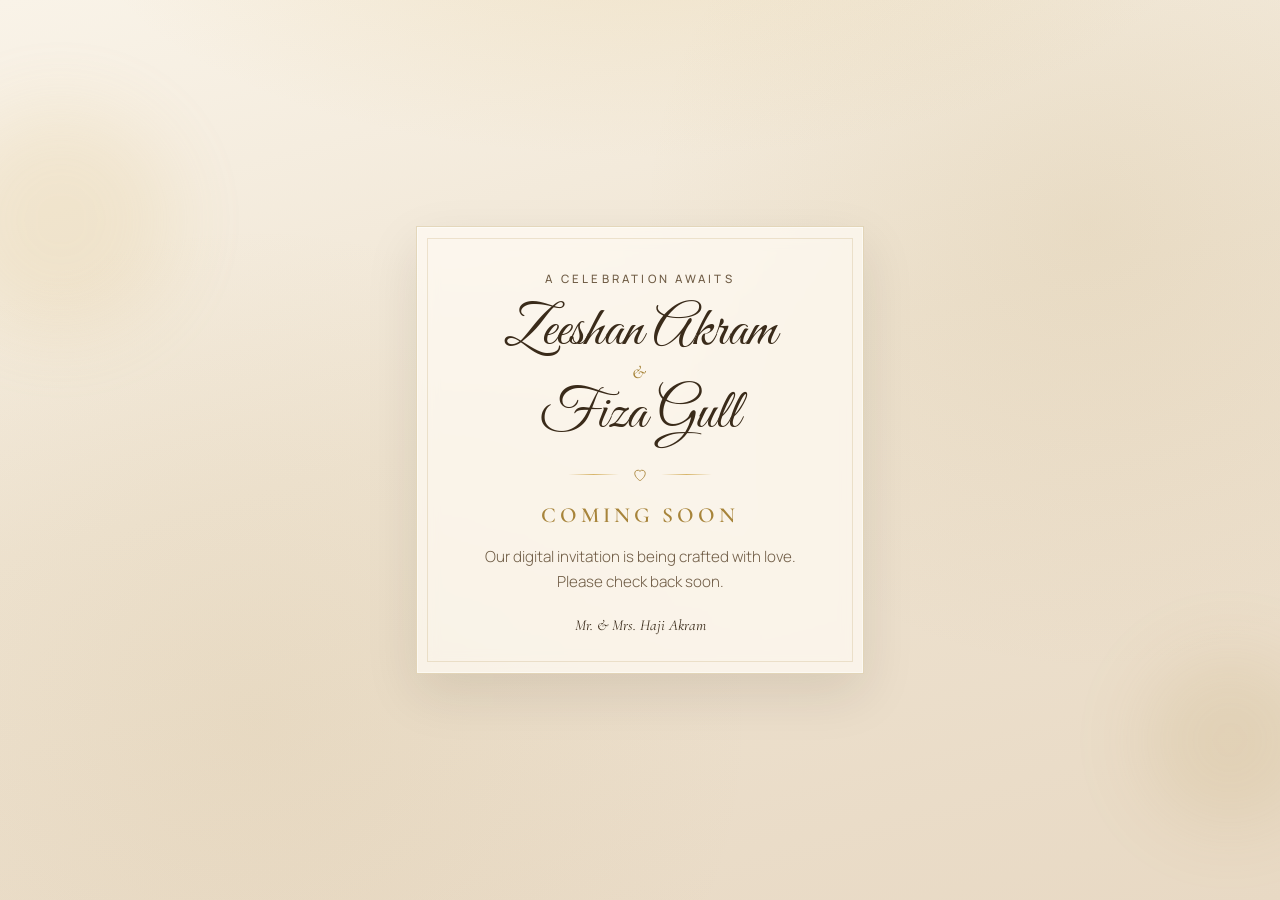
==== index.html @ 2f03ec1e "Coming Soon static site for GitHub Pages Co-authored-by: Cursor <cursoragent@cursor.com>" ====
<!doctype html>
<html lang="en">
  <head>
    <meta charset="UTF-8" />
    <link rel="icon" type="image/svg+xml" href="favicon.svg" />
    <meta name="viewport" content="width=device-width, initial-scale=1.0, viewport-fit=cover" />
    <meta name="robots" content="noindex, nofollow" />
    <meta name="theme-color" content="#f7f1e6" />
    <meta name="description" content="Zeeshan & Fiza — wedding invitation coming soon." />
    <title>Zeeshan & Fiza — Coming Soon</title>
    <link rel="preconnect" href="https://fonts.googleapis.com" />
    <link rel="preconnect" href="https://fonts.gstatic.com" crossorigin />
    <link
      href="https://fonts.googleapis.com/css2?family=Cormorant+Garamond:ital,wght@0,500;0,600;1,500&family=Great+Vibes&family=Manrope:wght@300;400;500&display=swap"
      rel="stylesheet"
    />
    <link rel="stylesheet" href="styles.css" />
  </head>
  <body>
    <main class="coming-soon" aria-label="Wedding invitation coming soon">
      <div class="coming-soon__glow" aria-hidden="true"></div>
      <div class="coming-soon__orb coming-soon__orb--a" aria-hidden="true"></div>
      <div class="coming-soon__orb coming-soon__orb--b" aria-hidden="true"></div>

      <div class="coming-soon__frame">
        <p class="coming-soon__kicker">A celebration awaits</p>

        <h1 class="coming-soon__names">
          <span>Zeeshan Akram</span>
          <em>&amp;</em>
          <span>Fiza Gull</span>
        </h1>

        <div class="coming-soon__divider" aria-hidden="true">
          <span></span>
          <svg viewBox="0 0 24 24" width="18" height="18" fill="none" aria-hidden="true">
            <path
              d="M12 21s-7-4.35-7-10a4 4 0 0 1 7-2.65A4 4 0 0 1 19 11c0 5.65-7 10-7 10Z"
              stroke="currentColor"
              stroke-width="1.2"
            />
          </svg>
          <span></span>
        </div>

        <p class="coming-soon__badge">Coming Soon</p>

        <p class="coming-soon__copy">
          Our digital invitation is being crafted with love.
          <br />
          Please check back soon.
        </p>

        <p class="coming-soon__hosts">Mr. &amp; Mrs. Haji Akram</p>
      </div>
    </main>
  </body>
</html>
---- styles.css ----
:root {
  --bg: #f6efe4;
  --ink: #3a2b1a;
  --muted: #6f5c45;
  --gold: #a7843a;
  --gold-soft: #d7b56a;
  --display: 'Great Vibes', cursive;
  --serif: 'Cormorant Garamond', Georgia, serif;
  --sans: 'Manrope', system-ui, sans-serif;
}

*,
*::before,
*::after {
  box-sizing: border-box;
}

html,
body {
  min-height: 100%;
}

body {
  margin: 0;
  color: var(--ink);
  font-family: var(--serif);
  background: var(--bg);
}

.coming-soon {
  position: relative;
  min-height: 100dvh;
  display: grid;
  place-items: center;
  padding: 1.5rem;
  overflow: hidden;
  background:
    radial-gradient(ellipse 80% 50% at 50% -10%, rgba(215, 181, 106, 0.22), transparent 55%),
    linear-gradient(165deg, #f9f3e8 0%, #efe4d2 45%, #e8d9c4 100%);
}

.coming-soon__glow {
  position: absolute;
  inset: 0;
  background:
    radial-gradient(circle at 20% 80%, rgba(167, 132, 58, 0.08), transparent 40%),
    radial-gradient(circle at 85% 25%, rgba(167, 132, 58, 0.1), transparent 35%);
  pointer-events: none;
}

.coming-soon__orb {
  position: absolute;
  border-radius: 50%;
  filter: blur(40px);
  opacity: 0.45;
  pointer-events: none;
  animation: coming-float 9s ease-in-out infinite;
}

.coming-soon__orb--a {
  width: 14rem;
  height: 14rem;
  top: 12%;
  left: -4%;
  background: rgba(215, 181, 106, 0.35);
}

.coming-soon__orb--b {
  width: 11rem;
  height: 11rem;
  bottom: 8%;
  right: -3%;
  background: rgba(167, 132, 58, 0.28);
  animation-delay: -4s;
}

.coming-soon__frame {
  position: relative;
  z-index: 1;
  width: min(28rem, 100%);
  text-align: center;
  padding: 2.75rem 1.75rem 2.4rem;
  background: rgba(255, 251, 244, 0.72);
  border: 1px solid rgba(167, 132, 58, 0.28);
  box-shadow:
    0 20px 50px rgba(40, 28, 12, 0.1),
    inset 0 0 0 1px rgba(255, 255, 255, 0.45);
  backdrop-filter: blur(10px);
  animation: coming-rise 1.1s ease both;
}

.coming-soon__frame::before {
  content: '';
  position: absolute;
  inset: 0.65rem;
  border: 1px solid rgba(167, 132, 58, 0.18);
  pointer-events: none;
}

.coming-soon__kicker {
  margin: 0 0 1rem;
  font-family: var(--sans);
  font-size: 0.72rem;
  font-weight: 500;
  letter-spacing: 0.28em;
  text-transform: uppercase;
  color: var(--muted);
  animation: coming-fade 1.2s 0.15s ease both;
}

.coming-soon__names {
  margin: 0;
  display: grid;
  gap: 0.15rem;
  font-family: var(--display);
  font-size: clamp(2.6rem, 9vw, 3.5rem);
  font-weight: 400;
  line-height: 1.05;
  color: var(--ink);
  animation: coming-fade 1.2s 0.28s ease both;
}

.coming-soon__names em {
  font-family: var(--serif);
  font-style: italic;
  font-size: 1.15rem;
  font-weight: 500;
  color: var(--gold);
  letter-spacing: 0.08em;
}

.coming-soon__divider {
  display: flex;
  align-items: center;
  justify-content: center;
  gap: 0.75rem;
  margin: 1.35rem 0 1.15rem;
  color: var(--gold);
  animation: coming-fade 1.2s 0.4s ease both;
}

.coming-soon__divider span {
  display: block;
  width: 3.2rem;
  height: 1px;
  background: linear-gradient(90deg, transparent, var(--gold-soft), transparent);
}

.coming-soon__badge {
  margin: 0 0 1rem;
  display: inline-block;
  font-family: var(--serif);
  font-size: 1.35rem;
  font-weight: 600;
  letter-spacing: 0.18em;
  text-transform: uppercase;
  color: var(--gold);
  animation: coming-pulse 2.8s ease-in-out infinite;
}

.coming-soon__copy {
  margin: 0 auto 1.4rem;
  max-width: 22rem;
  font-family: var(--sans);
  font-size: 0.95rem;
  font-weight: 300;
  line-height: 1.65;
  color: var(--muted);
  animation: coming-fade 1.2s 0.55s ease both;
}

.coming-soon__hosts {
  margin: 0;
  font-family: var(--serif);
  font-size: 0.95rem;
  font-style: italic;
  color: var(--ink);
  opacity: 0.75;
  animation: coming-fade 1.2s 0.7s ease both;
}

@keyframes coming-rise {
  from {
    opacity: 0;
    transform: translateY(18px) scale(0.985);
  }
  to {
    opacity: 1;
    transform: translateY(0) scale(1);
  }
}

@keyframes coming-fade {
  from {
    opacity: 0;
    transform: translateY(8px);
  }
  to {
    opacity: 1;
    transform: translateY(0);
  }
}

@keyframes coming-float {
  0%,
  100% {
    transform: translateY(0);
  }
  50% {
    transform: translateY(-18px);
  }
}

@keyframes coming-pulse {
  0%,
  100% {
    opacity: 0.72;
  }
  50% {
    opacity: 1;
  }
}
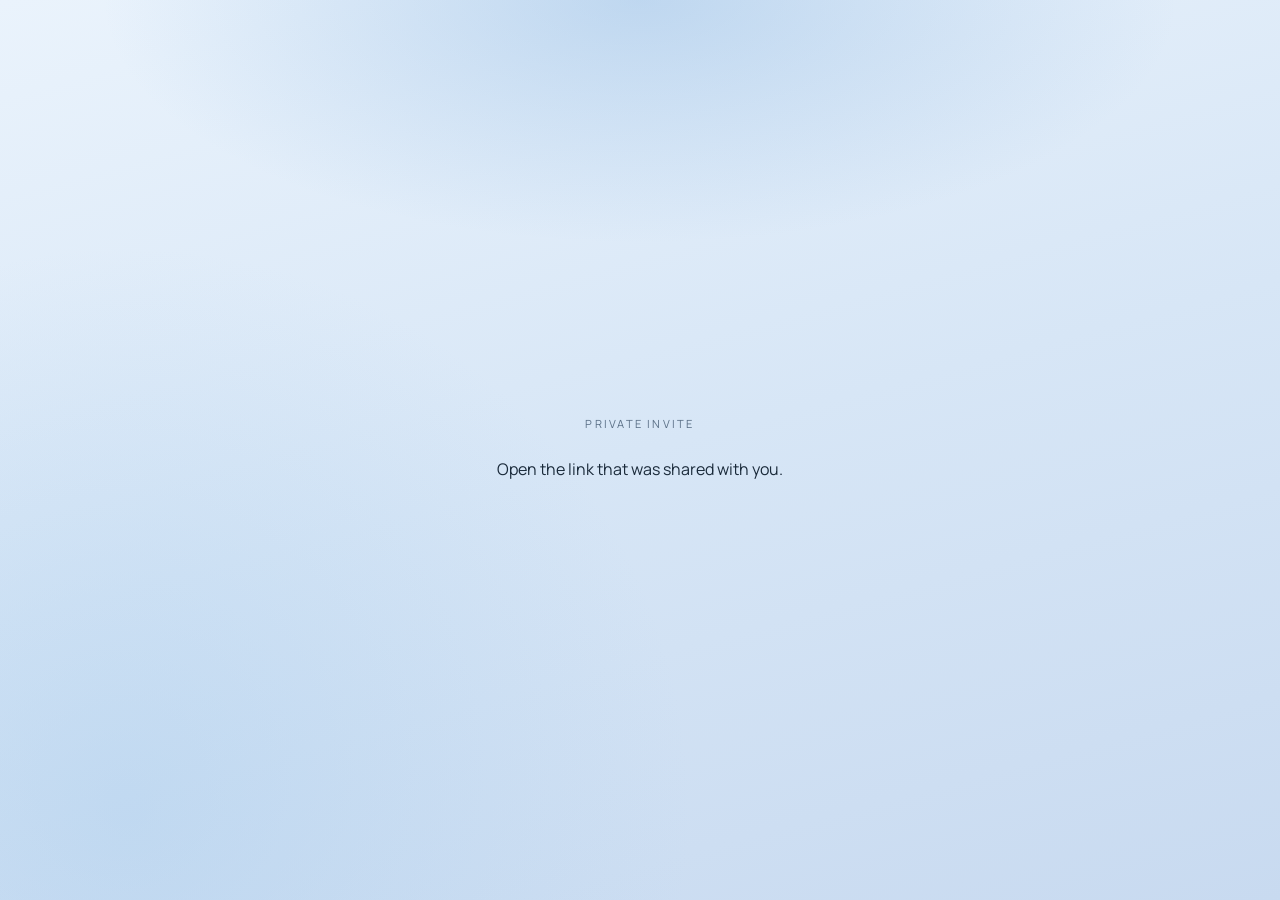
==== commit caeba55d: "card ready" ====
--- a/index.html
+++ b/index.html
@@ -2,57 +2,16 @@
 <html lang="en">
   <head>
     <meta charset="UTF-8" />
-    <link rel="icon" type="image/svg+xml" href="favicon.svg" />
-    <meta name="viewport" content="width=device-width, initial-scale=1.0, viewport-fit=cover" />
+    <meta name="viewport" content="width=device-width, initial-scale=1.0" />
     <meta name="robots" content="noindex, nofollow" />
-    <meta name="theme-color" content="#f7f1e6" />
-    <meta name="description" content="Zeeshan & Fiza — wedding invitation coming soon." />
-    <title>Zeeshan & Fiza — Coming Soon</title>
-    <link rel="preconnect" href="https://fonts.googleapis.com" />
-    <link rel="preconnect" href="https://fonts.gstatic.com" crossorigin />
-    <link
-      href="https://fonts.googleapis.com/css2?family=Cormorant+Garamond:ital,wght@0,500;0,600;1,500&family=Great+Vibes&family=Manrope:wght@300;400;500&display=swap"
-      rel="stylesheet"
-    />
+    <title>Private</title>
+    <link rel="icon" href="favicon.svg" type="image/svg+xml" />
     <link rel="stylesheet" href="styles.css" />
   </head>
   <body>
-    <main class="coming-soon" aria-label="Wedding invitation coming soon">
-      <div class="coming-soon__glow" aria-hidden="true"></div>
-      <div class="coming-soon__orb coming-soon__orb--a" aria-hidden="true"></div>
-      <div class="coming-soon__orb coming-soon__orb--b" aria-hidden="true"></div>
-
-      <div class="coming-soon__frame">
-        <p class="coming-soon__kicker">A celebration awaits</p>
-
-        <h1 class="coming-soon__names">
-          <span>Zeeshan Akram</span>
-          <em>&amp;</em>
-          <span>Fiza Gull</span>
-        </h1>
-
-        <div class="coming-soon__divider" aria-hidden="true">
-          <span></span>
-          <svg viewBox="0 0 24 24" width="18" height="18" fill="none" aria-hidden="true">
-            <path
-              d="M12 21s-7-4.35-7-10a4 4 0 0 1 7-2.65A4 4 0 0 1 19 11c0 5.65-7 10-7 10Z"
-              stroke="currentColor"
-              stroke-width="1.2"
-            />
-          </svg>
-          <span></span>
-        </div>
-
-        <p class="coming-soon__badge">Coming Soon</p>
-
-        <p class="coming-soon__copy">
-          Our digital invitation is being crafted with love.
-          <br />
-          Please check back soon.
-        </p>
-
-        <p class="coming-soon__hosts">Mr. &amp; Mrs. Haji Akram</p>
-      </div>
+    <main class="page">
+      <p class="muted">Private invite</p>
+      <p>Open the link that was shared with you.</p>
     </main>
   </body>
 </html>
--- a/styles.css
+++ b/styles.css
@@ -1,222 +1,264 @@
-:root {
-  --bg: #f6efe4;
-  --ink: #3a2b1a;
-  --muted: #6f5c45;
-  --gold: #a7843a;
-  --gold-soft: #d7b56a;
-  --display: 'Great Vibes', cursive;
-  --serif: 'Cormorant Garamond', Georgia, serif;
-  --sans: 'Manrope', system-ui, sans-serif;
-}
-
-*,
-*::before,
-*::after {
+@import url('https://fonts.googleapis.com/css2?family=Cormorant+Garamond:ital,wght@0,500;0,600;1,500&family=Great+Vibes&family=Manrope:wght@400;500&display=swap');
+
+* {
   box-sizing: border-box;
 }
 
-html,
 body {
-  min-height: 100%;
-}
-
-body {
-  margin: 0;
-  color: var(--ink);
-  font-family: var(--serif);
-  background: var(--bg);
-}
-
-.coming-soon {
+  margin: 0;
+  min-height: 100dvh;
+  font-family: Manrope, system-ui, sans-serif;
+  color: #1a2a3a;
+  background:
+    radial-gradient(ellipse 70% 45% at 50% 0%, rgba(120, 170, 220, 0.35), transparent 60%),
+    radial-gradient(circle at 10% 90%, rgba(160, 200, 235, 0.35), transparent 40%),
+    linear-gradient(165deg, #eaf3fc 0%, #d7e6f6 50%, #c8daf0 100%);
+}
+
+.page {
+  min-height: 100dvh;
+  max-width: 24rem;
+  margin: 0 auto;
+  padding: 2rem 1.1rem;
+  display: grid;
+  align-content: center;
+  text-align: center;
+}
+
+.page.card {
   position: relative;
-  min-height: 100dvh;
-  display: grid;
-  place-items: center;
-  padding: 1.5rem;
   overflow: hidden;
+  padding: 2.4rem 1.5rem 2rem;
   background:
-    radial-gradient(ellipse 80% 50% at 50% -10%, rgba(215, 181, 106, 0.22), transparent 55%),
-    linear-gradient(165deg, #f9f3e8 0%, #efe4d2 45%, #e8d9c4 100%);
-}
-
-.coming-soon__glow {
+    linear-gradient(180deg, rgba(255, 255, 255, 0.55), transparent 30%),
+    rgba(248, 252, 255, 0.9);
+  border: 1px solid rgba(70, 120, 170, 0.28);
+  box-shadow:
+    0 18px 48px rgba(28, 55, 90, 0.12),
+    inset 0 0 0 1px rgba(255, 255, 255, 0.65);
+}
+
+.page.card::before {
+  content: '';
   position: absolute;
-  inset: 0;
-  background:
-    radial-gradient(circle at 20% 80%, rgba(167, 132, 58, 0.08), transparent 40%),
-    radial-gradient(circle at 85% 25%, rgba(167, 132, 58, 0.1), transparent 35%);
+  inset: 0.7rem;
+  border: 1px solid rgba(70, 120, 170, 0.18);
   pointer-events: none;
 }
 
-.coming-soon__orb {
+.floral {
   position: absolute;
-  border-radius: 50%;
-  filter: blur(40px);
-  opacity: 0.45;
+  width: 7.5rem;
+  height: 7.5rem;
+  color: #5b8ab8;
+  opacity: 0.55;
   pointer-events: none;
-  animation: coming-float 9s ease-in-out infinite;
-}
-
-.coming-soon__orb--a {
-  width: 14rem;
-  height: 14rem;
-  top: 12%;
-  left: -4%;
-  background: rgba(215, 181, 106, 0.35);
-}
-
-.coming-soon__orb--b {
-  width: 11rem;
-  height: 11rem;
-  bottom: 8%;
-  right: -3%;
-  background: rgba(167, 132, 58, 0.28);
-  animation-delay: -4s;
-}
-
-.coming-soon__frame {
+  z-index: 0;
+}
+
+.floral svg {
+  width: 100%;
+  height: 100%;
+  display: block;
+}
+
+.floral-tl {
+  top: -0.4rem;
+  left: -0.4rem;
+}
+
+.floral-br {
+  right: -0.4rem;
+  bottom: -0.4rem;
+  transform: rotate(180deg);
+}
+
+.card-body {
   position: relative;
   z-index: 1;
-  width: min(28rem, 100%);
-  text-align: center;
-  padding: 2.75rem 1.75rem 2.4rem;
-  background: rgba(255, 251, 244, 0.72);
-  border: 1px solid rgba(167, 132, 58, 0.28);
-  box-shadow:
-    0 20px 50px rgba(40, 28, 12, 0.1),
-    inset 0 0 0 1px rgba(255, 255, 255, 0.45);
-  backdrop-filter: blur(10px);
-  animation: coming-rise 1.1s ease both;
-}
-
-.coming-soon__frame::before {
-  content: '';
-  position: absolute;
-  inset: 0.65rem;
-  border: 1px solid rgba(167, 132, 58, 0.18);
-  pointer-events: none;
-}
-
-.coming-soon__kicker {
-  margin: 0 0 1rem;
-  font-family: var(--sans);
-  font-size: 0.72rem;
+  display: grid;
+  gap: 0.7rem;
+  justify-items: center;
+}
+
+.invite-label {
+  margin: 0;
+  font-size: 0.68rem;
   font-weight: 500;
   letter-spacing: 0.28em;
   text-transform: uppercase;
-  color: var(--muted);
-  animation: coming-fade 1.2s 0.15s ease both;
-}
-
-.coming-soon__names {
-  margin: 0;
-  display: grid;
-  gap: 0.15rem;
-  font-family: var(--display);
-  font-size: clamp(2.6rem, 9vw, 3.5rem);
+  color: #5a7692;
+}
+
+h1 {
+  margin: 0;
+  font-family: 'Great Vibes', cursive;
+  font-size: clamp(3.2rem, 14vw, 4rem);
   font-weight: 400;
-  line-height: 1.05;
-  color: var(--ink);
-  animation: coming-fade 1.2s 0.28s ease both;
-}
-
-.coming-soon__names em {
-  font-family: var(--serif);
+  line-height: 1;
+  color: #2a5a88;
+}
+
+.tag {
+  margin: 0;
+  font-family: 'Cormorant Garamond', Georgia, serif;
+  font-size: 1rem;
   font-style: italic;
-  font-size: 1.15rem;
+  color: #4a7aa8;
+}
+
+.bloom {
+  width: 2.4rem;
+  height: 2.4rem;
+  color: #6b9ac4;
+  margin: 0.15rem 0 0.35rem;
+}
+
+.bloom svg {
+  width: 100%;
+  height: 100%;
+}
+
+.names {
+  margin: 0;
+  font-family: 'Cormorant Garamond', Georgia, serif;
+  font-size: 1.35rem;
+  line-height: 1.3;
+}
+
+.names em {
+  color: #3b6ea5;
+  font-style: italic;
+}
+
+.line {
+  margin: 0;
+  max-width: 18rem;
+  font-size: 0.92rem;
+  font-weight: 400;
+  color: #5a6f86;
+  line-height: 1.55;
+}
+
+.meta {
+  width: 100%;
+  margin-top: 0.35rem;
+  padding-top: 0.85rem;
+  border-top: 1px solid rgba(70, 120, 170, 0.16);
+  display: grid;
+  gap: 0.85rem;
+}
+
+.meta p {
+  margin: 0;
+  line-height: 1.45;
+  color: #2a3d52;
+  font-size: 0.95rem;
+}
+
+.meta strong {
+  display: block;
+  margin-bottom: 0.2rem;
+  font-size: 0.68rem;
   font-weight: 500;
-  color: var(--gold);
-  letter-spacing: 0.08em;
-}
-
-.coming-soon__divider {
-  display: flex;
-  align-items: center;
-  justify-content: center;
-  gap: 0.75rem;
-  margin: 1.35rem 0 1.15rem;
-  color: var(--gold);
-  animation: coming-fade 1.2s 0.4s ease both;
-}
-
-.coming-soon__divider span {
-  display: block;
-  width: 3.2rem;
-  height: 1px;
-  background: linear-gradient(90deg, transparent, var(--gold-soft), transparent);
-}
-
-.coming-soon__badge {
-  margin: 0 0 1rem;
-  display: inline-block;
-  font-family: var(--serif);
-  font-size: 1.35rem;
-  font-weight: 600;
   letter-spacing: 0.18em;
   text-transform: uppercase;
-  color: var(--gold);
-  animation: coming-pulse 2.8s ease-in-out infinite;
-}
-
-.coming-soon__copy {
-  margin: 0 auto 1.4rem;
-  max-width: 22rem;
-  font-family: var(--sans);
-  font-size: 0.95rem;
-  font-weight: 300;
-  line-height: 1.65;
-  color: var(--muted);
-  animation: coming-fade 1.2s 0.55s ease both;
-}
-
-.coming-soon__hosts {
-  margin: 0;
-  font-family: var(--serif);
-  font-size: 0.95rem;
+  color: #2f5f8f;
+}
+
+.hosts {
+  margin: 0.35rem 0 0;
+  font-family: 'Cormorant Garamond', Georgia, serif;
   font-style: italic;
-  color: var(--ink);
-  opacity: 0.75;
-  animation: coming-fade 1.2s 0.7s ease both;
-}
-
-@keyframes coming-rise {
-  from {
-    opacity: 0;
-    transform: translateY(18px) scale(0.985);
-  }
-  to {
-    opacity: 1;
-    transform: translateY(0) scale(1);
-  }
-}
-
-@keyframes coming-fade {
-  from {
-    opacity: 0;
-    transform: translateY(8px);
-  }
-  to {
-    opacity: 1;
-    transform: translateY(0);
-  }
-}
-
-@keyframes coming-float {
-  0%,
-  100% {
-    transform: translateY(0);
-  }
-  50% {
-    transform: translateY(-18px);
-  }
-}
-
-@keyframes coming-pulse {
-  0%,
-  100% {
-    opacity: 0.72;
-  }
-  50% {
-    opacity: 1;
-  }
-}
+  font-size: 0.98rem;
+  color: #5a6f86;
+}
+
+.muted {
+  letter-spacing: 0.2em;
+  text-transform: uppercase;
+  font-size: 0.7rem;
+  color: #5a6f86;
+}
+
+/* Full scene — all 3 cards */
+
+.page.scene {
+  position: relative;
+  overflow: hidden;
+  max-width: 26rem;
+  padding: 2.2rem 1.35rem 1.8rem;
+  background:
+    linear-gradient(180deg, rgba(255, 255, 255, 0.55), transparent 28%),
+    rgba(248, 252, 255, 0.92);
+  border: 1px solid rgba(70, 120, 170, 0.28);
+  box-shadow:
+    0 18px 48px rgba(28, 55, 90, 0.12),
+    inset 0 0 0 1px rgba(255, 255, 255, 0.65);
+  margin: 1rem auto;
+  min-height: calc(100dvh - 2rem);
+  align-content: start;
+}
+
+.page.scene::before {
+  content: '';
+  position: absolute;
+  inset: 0.7rem;
+  border: 1px solid rgba(70, 120, 170, 0.18);
+  pointer-events: none;
+}
+
+.scene-body {
+  width: 100%;
+}
+
+.scene-title {
+  font-size: clamp(2.4rem, 10vw, 3.1rem);
+  line-height: 1.05;
+  max-width: 14ch;
+}
+
+.scene-list {
+  width: 100%;
+  display: grid;
+  gap: 0.7rem;
+  margin: 0.4rem 0 0.2rem;
+}
+
+.scene-item {
+  display: grid;
+  gap: 0.2rem;
+  padding: 0.9rem 1rem;
+  text-align: left;
+  text-decoration: none;
+  color: inherit;
+  background: rgba(255, 255, 255, 0.55);
+  border: 1px solid rgba(70, 120, 170, 0.2);
+  transition: border-color 0.2s ease, background 0.2s ease;
+}
+
+.scene-item:hover,
+.scene-item:focus-visible {
+  background: rgba(255, 255, 255, 0.85);
+  border-color: rgba(47, 95, 143, 0.45);
+  outline: none;
+}
+
+.scene-item__name {
+  font-family: 'Great Vibes', cursive;
+  font-size: 1.85rem;
+  color: #2a5a88;
+  line-height: 1;
+}
+
+.scene-item__meta {
+  font-size: 0.82rem;
+  color: #2f5f8f;
+  font-weight: 500;
+}
+
+.scene-item__where {
+  font-size: 0.85rem;
+  color: #5a6f86;
+  line-height: 1.35;
+}
